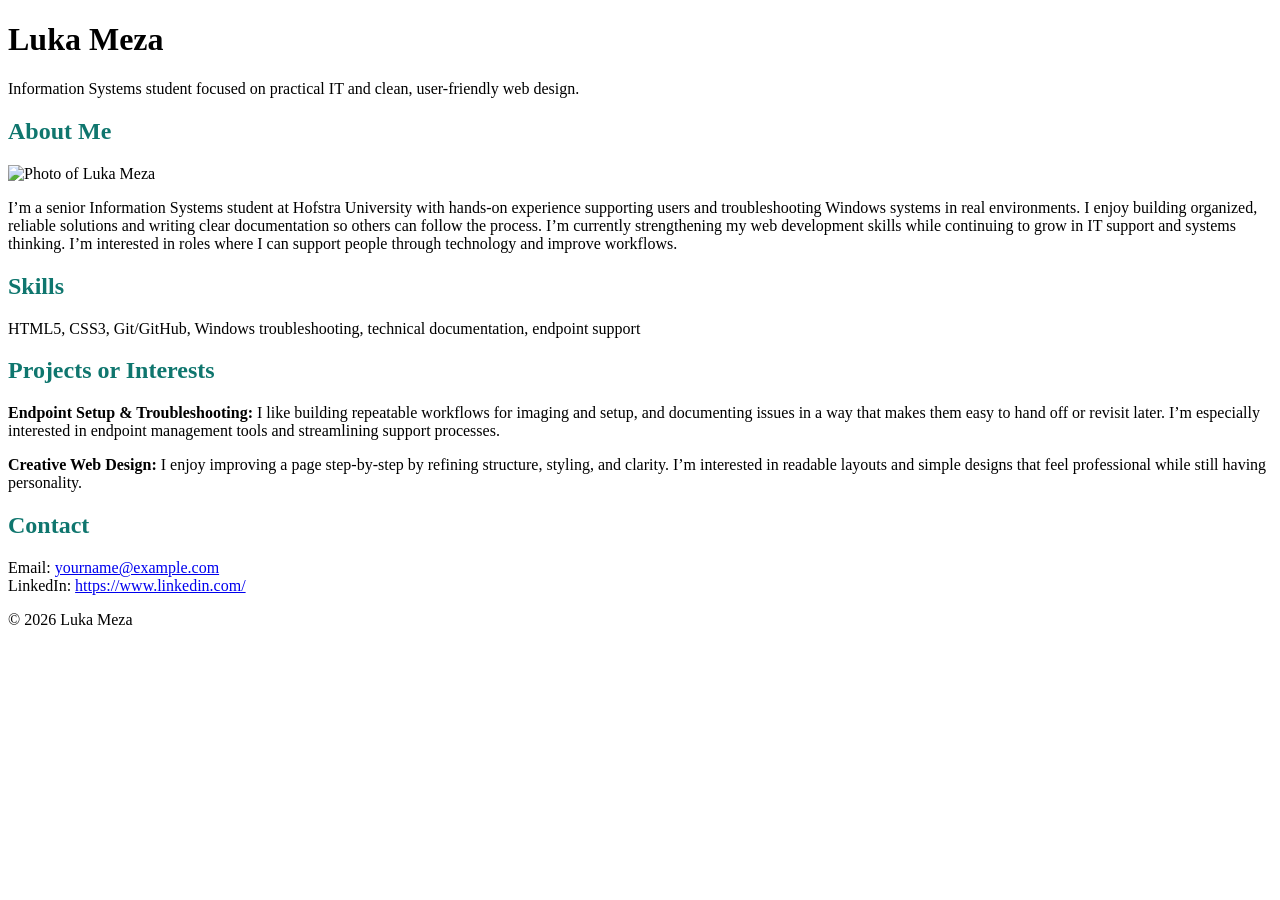
==== assignments/assignment2/index.html @ 80103303 "Assignment 2 HTML" ====
<!DOCTYPE html>
<html lang="en">
<head>
  <meta charset="UTF-8" />
  <meta name="viewport" content="width=device-width, initial-scale=1" />
  <title>Luka Meza | Assignment 2</title>

  <link rel="stylesheet" href="style.css">

  <!-- Embedded CSS (1–3 rules only) that overrides ONE rule from style.css -->
  <style>
    h2 { color: #0f766e; }
  </style>
</head>

<body>
  <div class="container">

    <header class="site-header">
      <h1>Luka Meza</h1>
      <p class="tagline">Information Systems student focused on practical IT and clean, user-friendly web design.</p>
    </header>

    <main>
      <section class="section-box">
        <h2>About Me</h2>
        <img class="profile-img" src="headshot.jpg" alt="Photo of Luka Meza">
        <p>
          I’m a senior Information Systems student at Hofstra University with hands-on experience supporting users and
          troubleshooting Windows systems in real environments. I enjoy building organized, reliable solutions and writing
          clear documentation so others can follow the process. I’m currently strengthening my web development skills while
          continuing to grow in IT support and systems thinking. I’m interested in roles where I can support people through
          technology and improve workflows.
        </p>
      </section>

      <section class="section-box">
        <h2>Skills</h2>
        <p>
          HTML5, CSS3, Git/GitHub, Windows troubleshooting, technical documentation, endpoint support
        </p>
      </section>

      <section>
        <h2>Projects or Interests</h2>

        <div class="section-box">
          <p>
            <strong>Endpoint Setup & Troubleshooting:</strong> I like building repeatable workflows for imaging and setup,
            and documenting issues in a way that makes them easy to hand off or revisit later. I’m especially interested in
            endpoint management tools and streamlining support processes.
          </p>
        </div>

        <div class="section-box">
          <p>
            <strong>Creative Web Design:</strong> I enjoy improving a page step-by-step by refining structure, styling, and clarity.
            I’m interested in readable layouts and simple designs that feel professional while still having personality.
          </p>
        </div>
      </section>

      <section>
        <h2>Contact</h2>
        <p>
          Email:
          <a href="mailto:yourname@example.com">yourname@example.com</a>
          <br>
          LinkedIn:
          <a href="https://www.linkedin.com/" target="_blank" rel="noopener noreferrer">https://www.linkedin.com/</a>
        </p>
      </section>
    </main>

    <footer class="site-footer">
      <p>© 2026 Luka Meza</p>
    </footer>

  </div>
</body>
</html>
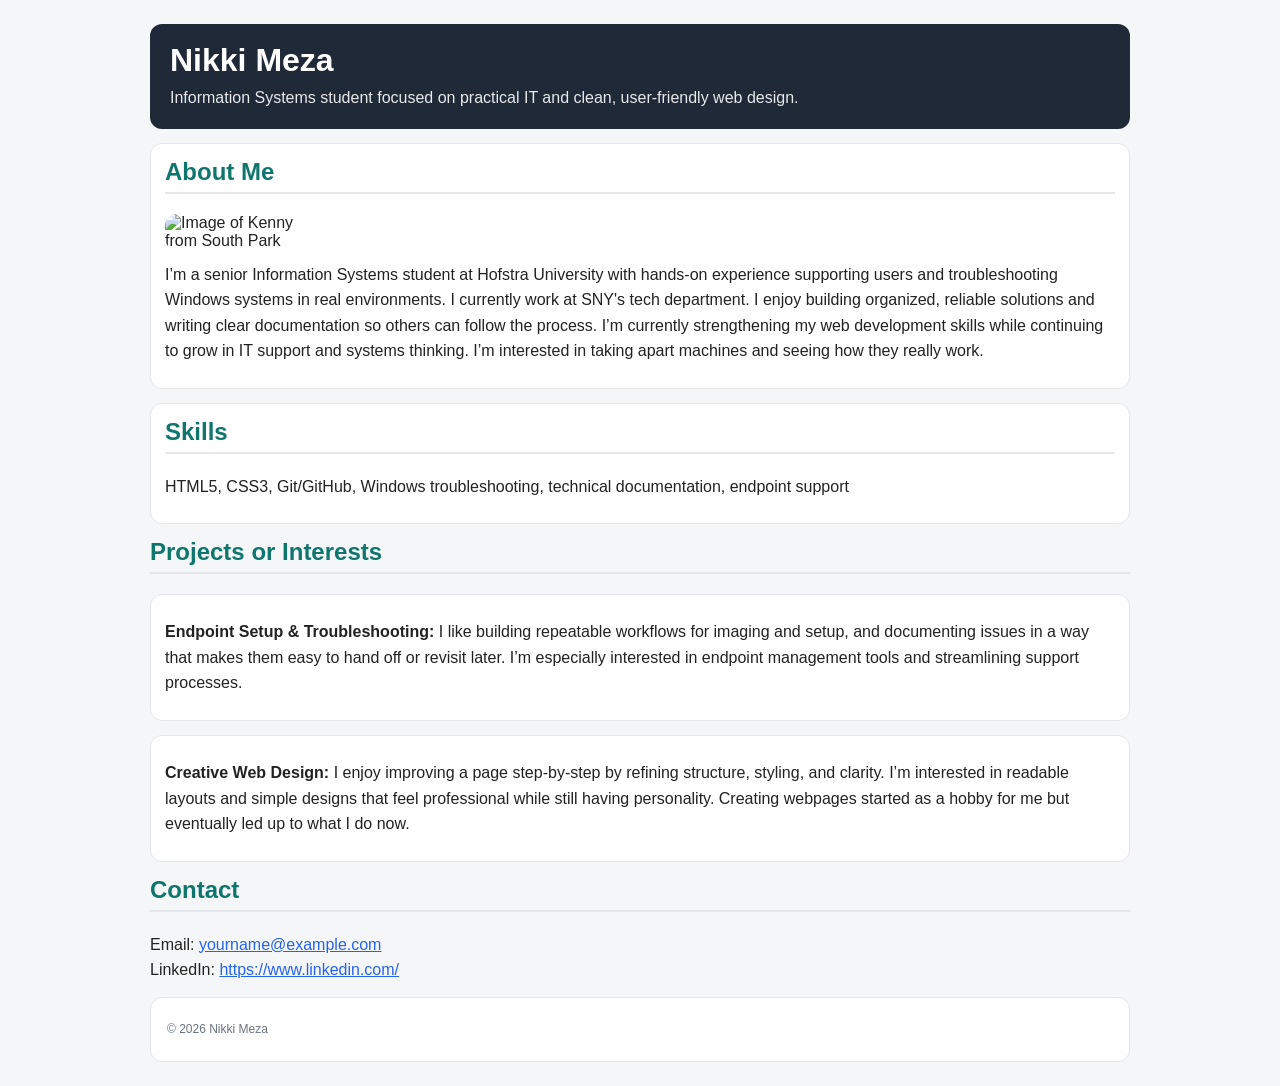
==== commit 0eaa8a2d: "Update index.html" ====
--- a/assignments/assignment2/index.html
+++ b/assignments/assignment2/index.html
@@ -3,7 +3,7 @@
 <head>
   <meta charset="UTF-8" />
   <meta name="viewport" content="width=device-width, initial-scale=1" />
-  <title>Luka Meza | Assignment 2</title>
+  <title>Nikki Meza | Assignment 2</title>
 
   <link rel="stylesheet" href="style.css">
 
@@ -17,20 +17,19 @@
   <div class="container">
 
     <header class="site-header">
-      <h1>Luka Meza</h1>
+      <h1>Nikki Meza</h1>
       <p class="tagline">Information Systems student focused on practical IT and clean, user-friendly web design.</p>
     </header>
 
     <main>
       <section class="section-box">
         <h2>About Me</h2>
-        <img class="profile-img" src="headshot.jpg" alt="Photo of Luka Meza">
+        <img class="profile-img" src="headshot.jpg" alt="Image of Kenny from South Park">
         <p>
           I’m a senior Information Systems student at Hofstra University with hands-on experience supporting users and
-          troubleshooting Windows systems in real environments. I enjoy building organized, reliable solutions and writing
+          troubleshooting Windows systems in real environments. I currently work at SNY's tech department. I enjoy building organized, reliable solutions and writing
           clear documentation so others can follow the process. I’m currently strengthening my web development skills while
-          continuing to grow in IT support and systems thinking. I’m interested in roles where I can support people through
-          technology and improve workflows.
+          continuing to grow in IT support and systems thinking. I’m interested in taking apart machines and seeing how they really work.
         </p>
       </section>
 
@@ -55,7 +54,7 @@
         <div class="section-box">
           <p>
             <strong>Creative Web Design:</strong> I enjoy improving a page step-by-step by refining structure, styling, and clarity.
-            I’m interested in readable layouts and simple designs that feel professional while still having personality.
+            I’m interested in readable layouts and simple designs that feel professional while still having personality. Creating webpages started as a hobby for me but eventually led up to what I do now.
           </p>
         </div>
       </section>
@@ -73,7 +72,7 @@
     </main>
 
     <footer class="site-footer">
-      <p>© 2026 Luka Meza</p>
+      <p>© 2026 Nikki Meza</p>
     </footer>
 
   </div>
--- a/assignments/assignment2/style.css
+++ b/assignments/assignment2/style.css
@@ -0,0 +1,78 @@
+body {
+  font-family: Arial, sans-serif;
+  background-color: #f5f6f8;
+  margin: 0;
+  color: #222;
+}
+
+.container {
+  max-width: 980px;
+  margin: 24px auto;
+  padding: 0 16px;
+}
+
+h1 {
+  font-size: 32px;
+  margin: 0 0 6px 0;
+}
+
+h2 {
+  /* This color gets overridden by the embedded <style> in index.html */
+  color: #1d4ed8;
+  border-bottom: 2px solid #e5e7eb;
+  padding-bottom: 6px;
+  margin-top: 0;
+}
+
+p {
+  line-height: 1.6;
+  margin: 10px 0;
+}
+
+a {
+  color: #2563eb;
+}
+
+a:hover {
+  text-decoration: underline;
+}
+
+/* Required reusable class used at least twice */
+.section-box {
+  padding: 14px;
+  border: 1px solid #e5e7eb;
+  border-radius: 12px;
+  background: #ffffff;
+  margin-bottom: 14px;
+}
+
+.site-header {
+  background: #1f2937;
+  color: #ffffff;
+  padding: 18px 20px;
+  border-radius: 12px;
+  margin-bottom: 14px;
+}
+
+.tagline {
+  margin: 0;
+  opacity: 0.9;
+}
+
+.profile-img {
+  width: 150px;
+  height: auto;
+  border-radius: 12px;
+  display: block;
+  margin: 12px 0;
+}
+
+.site-footer {
+  margin-top: 14px;
+  padding: 12px 16px;
+  background: #ffffff;
+  border: 1px solid #e5e7eb;
+  border-radius: 12px;
+  color: #6b7280;
+  font-size: 12px;
+}
